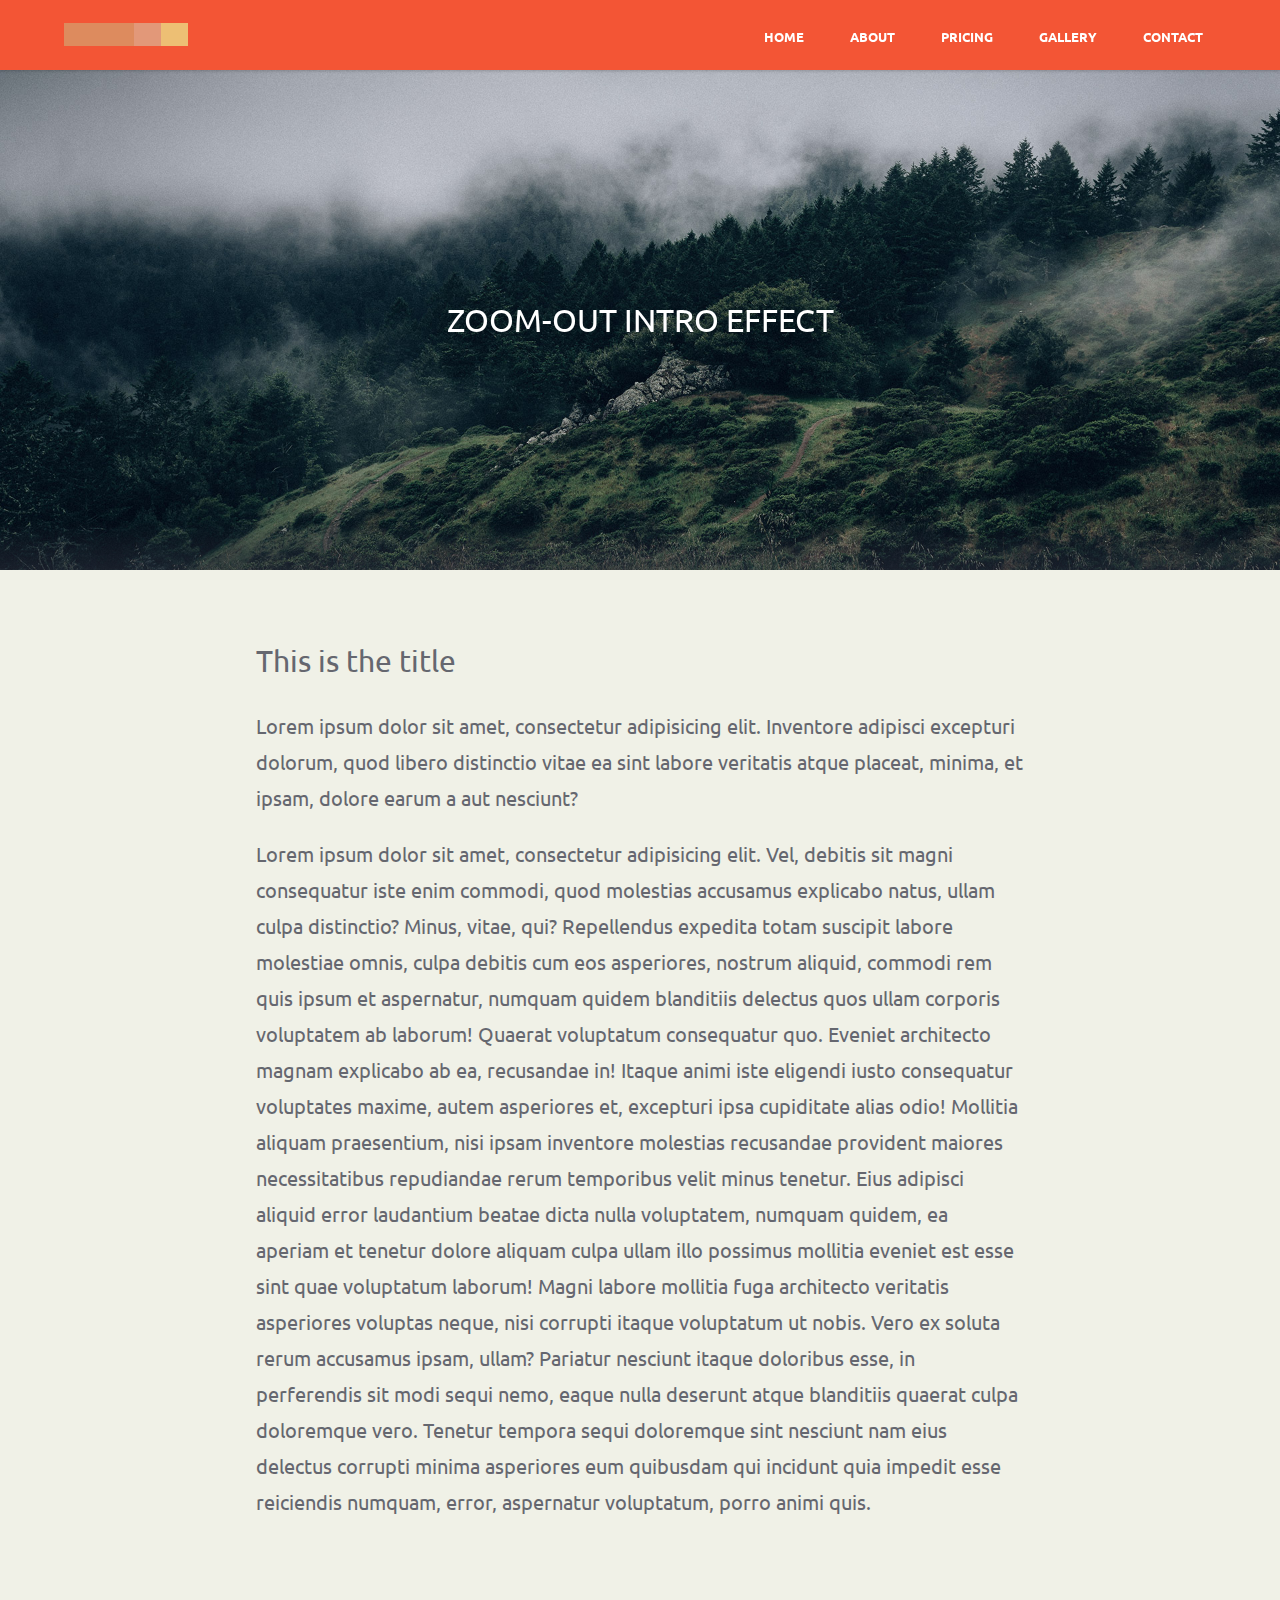
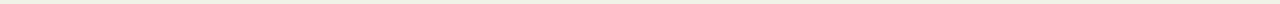
==== index.html @ 368aae2c "initial commit" ====
<!doctype html>
<html lang="en" class="no-js">
<head>
	<meta charset="UTF-8">
	<meta name="viewport" content="width=device-width, initial-scale=1">

	<link href='http://fonts.googleapis.com/css?family=Ubuntu:300,400,700' rel='stylesheet' type='text/css'>

	<link rel="stylesheet" href="css/reset.css"> <!-- CSS reset -->
	<link rel="stylesheet" href="css/style.css"> <!-- Resource style -->
	<script src="js/modernizr.js"></script> <!-- Modernizr -->
  	
	<title>Zoom-out Intro Effect</title>
</head>
<body>
	<header class="cd-header">
		<div id="cd-logo"><a href="#0"><img src="img/cd-logo.svg" alt="Logo"></a></div>

		<nav class="cd-main-nav">
			<ul>
				<!-- inser more links here -->
				<li><a href="#0">Home</a></li>
				<li><a href="#0">About</a></li>
				<li><a href="#0">Pricing</a></li>
				<li><a href="#0">Gallery</a></li>
				<li><a href="#0">Contact</a></li>
			</ul>
		</nav> <!-- cd-main-nav -->
	</header>

	<section id="cd-intro">
		<div id="cd-intro-background"></div>
		<div id="cd-intro-tagline">
			<h1>Zoom-out Intro Effect</h1>
		</div> <!-- cd-intro-tagline -->
	</section> <!-- #cd-intro -->

	<main class="cd-content">
		<div class="cd-container">
			<h2>This is the title</h2>
			<p>Lorem ipsum dolor sit amet, consectetur adipisicing elit. Inventore adipisci excepturi dolorum, quod libero distinctio vitae ea sint labore veritatis atque placeat, minima, et ipsam, dolore earum a aut nesciunt?</p>
			<p>Lorem ipsum dolor sit amet, consectetur adipisicing elit. Vel, debitis sit magni consequatur iste enim commodi, quod molestias accusamus explicabo natus, ullam culpa distinctio? Minus, vitae, qui? Repellendus expedita totam suscipit labore molestiae omnis, culpa debitis cum eos asperiores, nostrum aliquid, commodi rem quis ipsum et aspernatur, numquam quidem blanditiis delectus quos ullam corporis voluptatem ab laborum! Quaerat voluptatum consequatur quo. Eveniet architecto magnam explicabo ab ea, recusandae in! Itaque animi iste eligendi iusto consequatur voluptates maxime, autem asperiores et, excepturi ipsa cupiditate alias odio! Mollitia aliquam praesentium, nisi ipsam inventore molestias recusandae provident maiores necessitatibus repudiandae rerum temporibus velit minus tenetur. Eius adipisci aliquid error laudantium beatae dicta nulla voluptatem, numquam quidem, ea aperiam et tenetur dolore aliquam culpa ullam illo possimus mollitia eveniet est esse sint quae voluptatum laborum! Magni labore mollitia fuga architecto veritatis asperiores voluptas neque, nisi corrupti itaque voluptatum ut nobis. Vero ex soluta rerum accusamus ipsam, ullam? Pariatur nesciunt itaque doloribus esse, in perferendis sit modi sequi nemo, eaque nulla deserunt atque blanditiis quaerat culpa doloremque vero. Tenetur tempora sequi doloremque sint nesciunt nam eius delectus corrupti minima asperiores eum quibusdam qui incidunt quia impedit esse reiciendis numquam, error, aspernatur voluptatum, porro animi quis.</p>
		</div>
	</main> <!-- cd-content -->
	<script src="http://ajax.googleapis.com/ajax/libs/jquery/1.11.0/jquery.min.js"></script>
	<script src="js/main.js"></script> <!-- Resource jQuery -->
</body>
</html>
---- css/style.css ----
/* -------------------------------- 

Primary style

-------------------------------- */
html * {
  -webkit-font-smoothing: antialiased;
  -moz-osx-font-smoothing: grayscale;
}

*, *:after, *:before {
  -webkit-box-sizing: border-box;
  -moz-box-sizing: border-box;
  box-sizing: border-box;
}

body {
  font-size: 100%;
  font-family: "Ubuntu", sans-serif;
  color: #f35535;
  background-color: #2e313d;
}

a {
  text-decoration: none;
}

/* -------------------------------- 

Modules - reusable parts of our design

-------------------------------- */
.cd-container {
  /* this class is used to give a max-width to the element it is applied to, and center it horizontally when it reaches that max-width */
  width: 90%;
  max-width: 768px;
  margin: 0 auto;
}
.cd-container::after {
  /* clearfix */
  content: '';
  display: table;
  clear: both;
}

/* -------------------------------- 

Main components 

-------------------------------- */
.cd-header {
  position: fixed;
  top: 0;
  left: 0;
  width: 100%;
  height: 50px;
  background: #f35535;
  box-shadow: 0 1px 3px rgba(0, 0, 0, 0.2);
  z-index: 3;
}
.cd-header:after {
  content: "";
  display: table;
  clear: both;
}
.cd-header #cd-logo {
  float: left;
  margin: 13px 0 0 5%;
}
.cd-header #cd-logo img {
  display: block;
}
@media only screen and (min-width: 768px) {
  .cd-header {
    height: 70px;
  }
  .cd-header #cd-logo {
    margin: 23px 0 0 5%;
  }
}

.cd-main-nav {
  float: right;
  margin-right: 5%;
  width: 44px;
  height: 100%;
  background: url("../img/cd-icon-menu.svg") no-repeat center center;
  background-size: 44px 44px;
  cursor: pointer;
}
.cd-main-nav ul {
  position: absolute;
  top: 0;
  left: 0;
  width: 100%;
  -webkit-transform: translateY(-100%);
  -moz-transform: translateY(-100%);
  -ms-transform: translateY(-100%);
  -o-transform: translateY(-100%);
  transform: translateY(-100%);
}
.cd-main-nav ul.is-visible {
  -webkit-transform: translateY(50px);
  -moz-transform: translateY(50px);
  -ms-transform: translateY(50px);
  -o-transform: translateY(50px);
  transform: translateY(50px);
}
.cd-main-nav a {
  display: block;
  height: 50px;
  line-height: 50px;
  padding-left: 5%;
  background: #2e313d;
  border-top: 1px solid #353846;
  color: #FFF;
}
@media only screen and (min-width: 768px) {
  .cd-main-nav {
    width: auto;
    height: auto;
    background: none;
    cursor: auto;
  }
  .cd-main-nav ul {
    position: static;
    width: auto;
    -webkit-transform: translateY(0);
    -moz-transform: translateY(0);
    -ms-transform: translateY(0);
    -o-transform: translateY(0);
    transform: translateY(0);
    line-height: 70px;
  }
  .cd-main-nav ul.is-visible {
    -webkit-transform: translateY(0);
    -moz-transform: translateY(0);
    -ms-transform: translateY(0);
    -o-transform: translateY(0);
    transform: translateY(0);
  }
  .cd-main-nav li {
    display: inline-block;
    margin-left: 1em;
  }
  .cd-main-nav a {
    display: inline-block;
    height: auto;
    line-height: normal;
    background: transparent;
    padding: .6em 1em;
    border-top: none;
    font-size: 13px;
    font-size: 0.8125rem;
    font-weight: bold;
    text-transform: uppercase;
  }
}

#cd-intro {
  position: relative;
  height: 300px;
  margin-top: 50px;
  z-index: 1;
}
#cd-intro #cd-intro-background {
  height: 100%;
  width: 100%;
  background: url("../img/cd-intro-background.jpg") no-repeat center center;
  background-size: cover;
  box-shadow: 0 0 30px rgba(0, 0, 0, 0.5);
}
#cd-intro #cd-intro-tagline {
  position: absolute;
  width: 90%;
  max-width: 1170px;
  left: 50%;
  top: 50%;
  bottom: auto;
  right: auto;
  -webkit-transform: translateX(-50%) translateY(-50%);
  -moz-transform: translateX(-50%) translateY(-50%);
  -ms-transform: translateX(-50%) translateY(-50%);
  -o-transform: translateX(-50%) translateY(-50%);
  transform: translateX(-50%) translateY(-50%);
}
#cd-intro h1 {
  text-transform: uppercase;
  font-size: 24px;
  font-size: 1.5rem;
  text-align: center;
  color: #FFF;
  text-shadow: 0 2px 6px rgba(0, 0, 0, 0.2);
}
@media only screen and (min-width: 768px) {
  #cd-intro {
    height: 400px;
    margin-top: 70px;
  }
  #cd-intro h1 {
    font-size: 30px;
    font-size: 1.875rem;
  }
}
@media only screen and (min-width: 1170px) {
  #cd-intro {
    position: fixed;
    /* do not overlap the header */
    top: 70px;
    left: 0;
    width: 100%;
    height: 500px;
    margin-top: 0;
  }
  #cd-intro h1 {
    font-size: 32px;
    font-size: 2rem;
  }
}

.cd-content {
  position: relative;
  padding: 2em 0;
  line-height: 1.6;
  color: #65676f;
  background-color: #f0f1e7;
  z-index: 2;
}
.cd-content::before {
  /* subtle gradient right above the main content */
  content: '';
  position: absolute;
  bottom: 100%;
  left: 0;
  width: 100%;
  height: 50px;
  background: -webkit-linear-gradient( bottom , rgba(46, 49, 61, 0.5), rgba(46, 49, 61, 0));
  background: linear-gradient(to top, rgba(46, 49, 61, 0.5), rgba(46, 49, 61, 0));
}
.no-cssgradients .cd-content::before {
  /* use Modernizr to detect whether the browser supports or not css gradients */
  display: none;
}
.cd-content h2 {
  font-size: 20px;
  font-size: 1.25rem;
}
.cd-content p {
  margin: 1em 0;
}
@media only screen and (min-width: 768px) {
  .cd-content {
    line-height: 1.8;
  }
  .cd-content h2 {
    font-size: 30px;
    font-size: 1.875rem;
  }
}
@media only screen and (min-width: 1170px) {
  .cd-content {
    padding: 4em 0;
    margin-top: 570px;
  }
  .cd-content p {
    font-size: 20px;
    font-size: 1.25rem;
  }
}
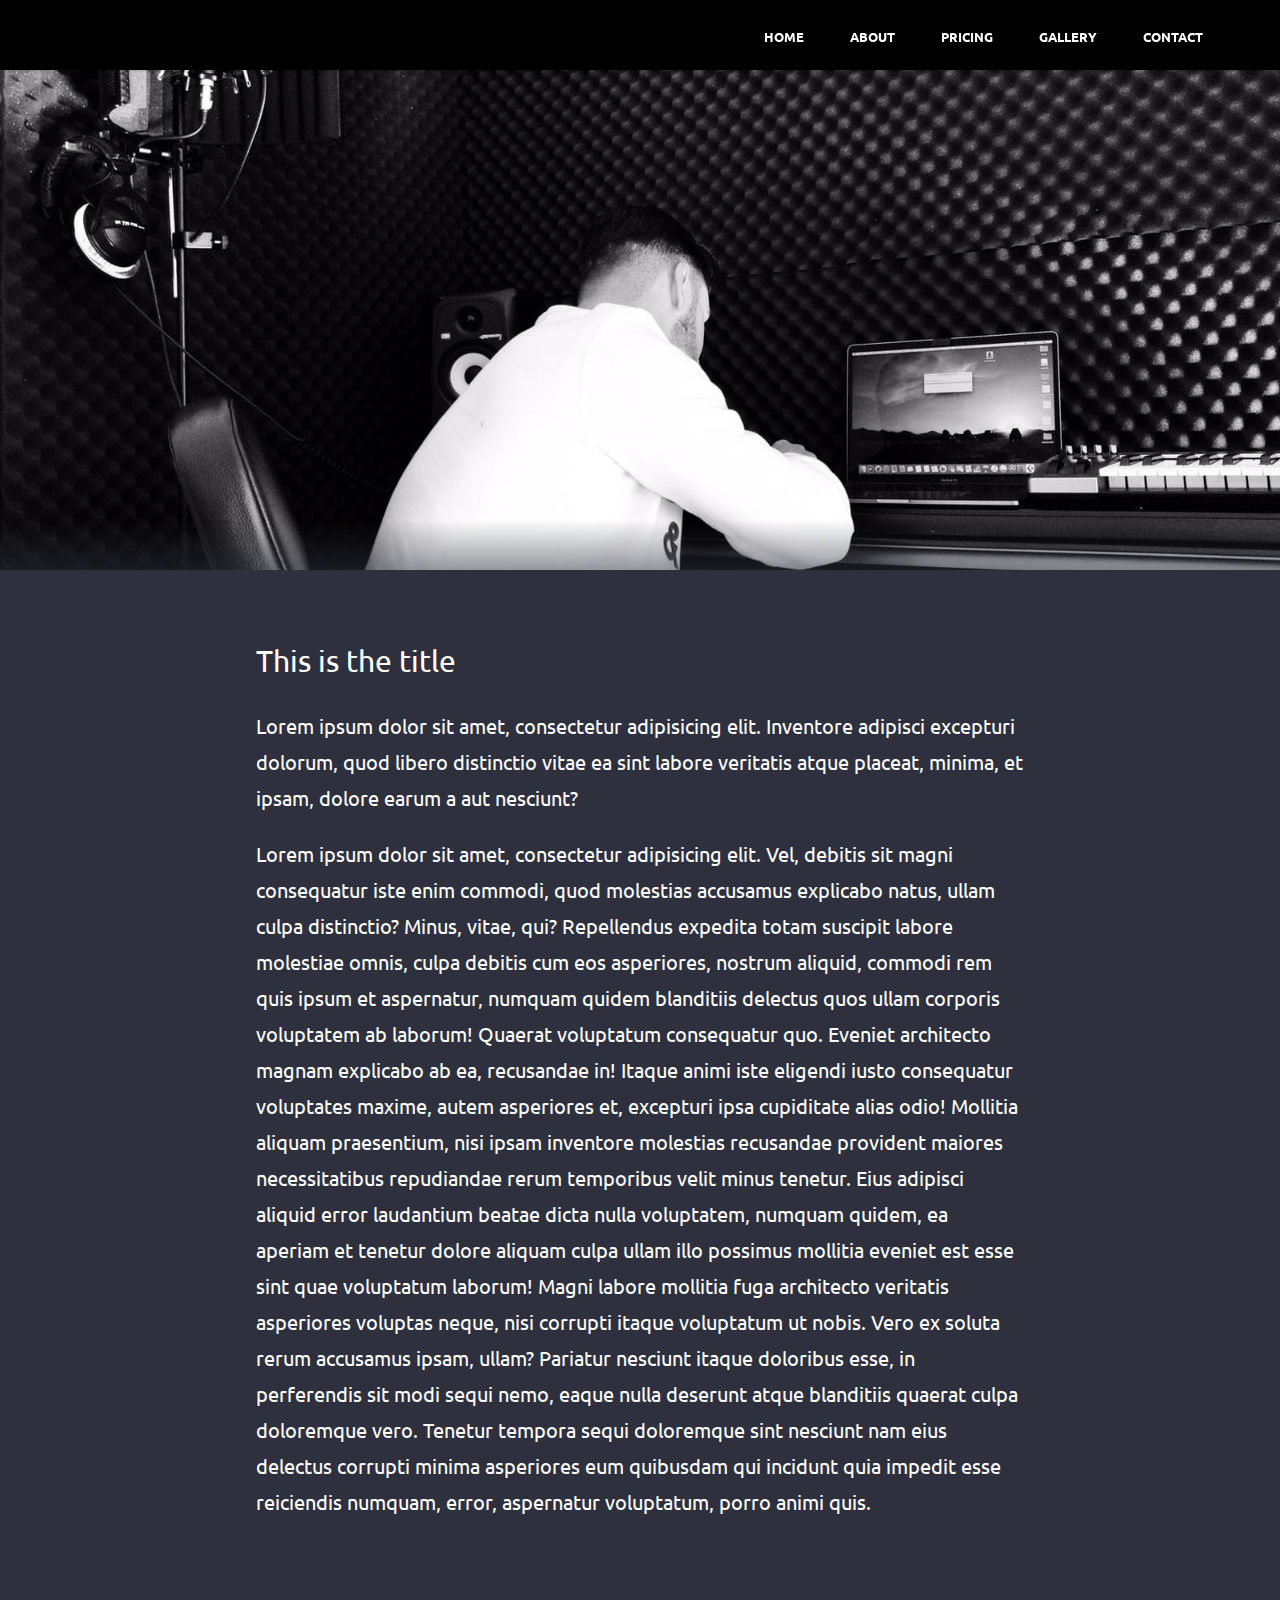
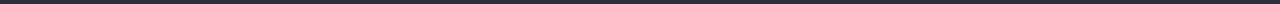
==== commit 3fd92b4c: "Zoom + Parallax. First design adjustments" ====
--- a/index.html
+++ b/index.html
@@ -7,14 +7,14 @@
 	<link href='http://fonts.googleapis.com/css?family=Ubuntu:300,400,700' rel='stylesheet' type='text/css'>
 
 	<link rel="stylesheet" href="css/reset.css"> <!-- CSS reset -->
-	<link rel="stylesheet" href="css/style.css"> <!-- Resource style -->
+	<link rel="stylesheet" href="css/styleZoom.css"> <!-- Resource style -->
 	<script src="js/modernizr.js"></script> <!-- Modernizr -->
   	
 	<title>Zoom-out Intro Effect</title>
 </head>
 <body>
 	<header class="cd-header">
-		<div id="cd-logo"><a href="#0"><img src="img/cd-logo.svg" alt="Logo"></a></div>
+		<!--<div id="cd-logo"><a href="#0"><img src="img/cd-logo.svg" alt="Logo"></a></div>-->
 
 		<nav class="cd-main-nav">
 			<ul>
@@ -31,7 +31,7 @@
 	<section id="cd-intro">
 		<div id="cd-intro-background"></div>
 		<div id="cd-intro-tagline">
-			<h1>Zoom-out Intro Effect</h1>
+			<!--<h1>Zoom-out Intro Effect</h1>-->
 		</div> <!-- cd-intro-tagline -->
 	</section> <!-- #cd-intro -->
 
--- a/css/styleZoom.css
+++ b/css/styleZoom.css
@@ -0,0 +1,271 @@
+/* --------------------------------
+
+Primary style
+
+-------------------------------- */
+html * {
+  -webkit-font-smoothing: antialiased;
+  -moz-osx-font-smoothing: grayscale;
+}
+
+*, *:after, *:before {
+  -webkit-box-sizing: border-box;
+  -moz-box-sizing: border-box;
+  box-sizing: border-box;
+}
+
+body {
+  font-size: 100%;
+  font-family: "Ubuntu", sans-serif;
+  color: #ffffff;
+  background-color: #2e313d;
+}
+
+a {
+  text-decoration: none;
+}
+
+/* --------------------------------
+
+Modules - reusable parts of our design
+
+-------------------------------- */
+.cd-container {
+  /* this class is used to give a max-width to the element it is applied to, and center it horizontally when it reaches that max-width */
+  width: 90%;
+  max-width: 768px;
+  margin: 0 auto;
+  color: #FFFFFF;
+}
+.cd-container::after {
+  /* clearfix */
+  content: '';
+  display: table;
+  clear: both;
+}
+
+/* --------------------------------
+
+Main components
+
+-------------------------------- */
+.cd-header {
+  position: fixed;
+  top: 0;
+  left: 0;
+  width: 100%;
+  height: 50px;
+  background: #000000;
+  box-shadow: 0 1px 3px rgba(0, 0, 0, 0.2);
+  z-index: 3;
+}
+.cd-header:after {
+  content: "";
+  display: table;
+  clear: both;
+}
+.cd-header #cd-logo {
+  float: left;
+  margin: 13px 0 0 5%;
+}
+.cd-header #cd-logo img {
+  display: block;
+}
+@media only screen and (min-width: 768px) {
+  .cd-header {
+    height: 70px;
+  }
+  .cd-header #cd-logo {
+    margin: 23px 0 0 5%;
+  }
+}
+
+.cd-main-nav {
+  float: right;
+  margin-right: 5%;
+  width: 44px;
+  height: 100%;
+  background: url("../img/cd-icon-menu.svg") no-repeat center center;
+  background-size: 44px 44px;
+  cursor: pointer;
+}
+.cd-main-nav ul {
+  position: absolute;
+  top: 0;
+  left: 0;
+  width: 100%;
+  -webkit-transform: translateY(-100%);
+  -moz-transform: translateY(-100%);
+  -ms-transform: translateY(-100%);
+  -o-transform: translateY(-100%);
+  transform: translateY(-100%);
+}
+.cd-main-nav ul.is-visible {
+  -webkit-transform: translateY(50px);
+  -moz-transform: translateY(50px);
+  -ms-transform: translateY(50px);
+  -o-transform: translateY(50px);
+  transform: translateY(50px);
+}
+.cd-main-nav a {
+  display: block;
+  height: 50px;
+  line-height: 50px;
+  padding-left: 5%;
+  background: #2e313d;
+  border-top: 1px solid #353846;
+  color: #FFF;
+}
+@media only screen and (min-width: 768px) {
+  .cd-main-nav {
+    width: auto;
+    height: auto;
+    background: none;
+    cursor: auto;
+  }
+  .cd-main-nav ul {
+    position: static;
+    width: auto;
+    -webkit-transform: translateY(0);
+    -moz-transform: translateY(0);
+    -ms-transform: translateY(0);
+    -o-transform: translateY(0);
+    transform: translateY(0);
+    line-height: 70px;
+  }
+  .cd-main-nav ul.is-visible {
+    -webkit-transform: translateY(0);
+    -moz-transform: translateY(0);
+    -ms-transform: translateY(0);
+    -o-transform: translateY(0);
+    transform: translateY(0);
+  }
+  .cd-main-nav li {
+    display: inline-block;
+    margin-left: 1em;
+  }
+  .cd-main-nav a {
+    display: inline-block;
+    height: auto;
+    line-height: normal;
+    background: transparent;
+    padding: .6em 1em;
+    border-top: none;
+    font-size: 13px;
+    font-size: 0.8125rem;
+    font-weight: bold;
+    text-transform: uppercase;
+  }
+}
+
+#cd-intro {
+  position: relative;
+  height: 300px;
+  margin-top: 50px;
+  z-index: 1;
+}
+#cd-intro #cd-intro-background {
+  margin-top: -4%;
+  height: 120%;
+  width: 100%;
+  background: url("../img/cd-intro-background.jpeg") no-repeat center center;
+  background-size: cover;
+  box-shadow: 0 0 30px rgba(0, 0, 0, 0.5);
+}
+#cd-intro #cd-intro-tagline {
+  position: absolute;
+  width: 90%;
+  max-width: 1170px;
+  left: 50%;
+  top: 50%;
+  bottom: auto;
+  right: auto;
+  -webkit-transform: translateX(-50%) translateY(-50%);
+  -moz-transform: translateX(-50%) translateY(-50%);
+  -ms-transform: translateX(-50%) translateY(-50%);
+  -o-transform: translateX(-50%) translateY(-50%);
+  transform: translateX(-50%) translateY(-50%);
+}
+#cd-intro h1 {
+  text-transform: uppercase;
+  font-size: 24px;
+  font-size: 1.5rem;
+  text-align: center;
+  color: #FFF;
+  text-shadow: 0 2px 6px rgba(0, 0, 0, 0.2);
+}
+@media only screen and (min-width: 768px) {
+  #cd-intro {
+    height: 400px;
+    margin-top: 70px;
+  }
+  #cd-intro h1 {
+    font-size: 30px;
+    font-size: 1.875rem;
+  }
+}
+@media only screen and (min-width: 1170px) {
+  #cd-intro {
+    position: fixed;
+    /* do not overlap the header */
+    top: 70px;
+    left: 0;
+    width: 100%;
+    height: 500px;
+    margin-top: 0;
+  }
+  #cd-intro h1 {
+    font-size: 32px;
+    font-size: 2rem;
+  }
+}
+
+.cd-content {
+  position: relative;
+  padding: 2em 0;
+  line-height: 1.6;
+  color: #65676f;
+  background-color: #2e313d;
+  z-index: 2;
+}
+.cd-content::before {
+  /* subtle gradient right above the main content */
+  content: '';
+  position: absolute;
+  bottom: 100%;
+  left: 0;
+  width: 100%;
+  height: 50px;
+  background: -webkit-linear-gradient( bottom , rgba(46, 49, 61, 0.5), rgba(46, 49, 61, 0));
+  background: linear-gradient(to top, rgba(46, 49, 61, 0.5), rgba(46, 49, 61, 0));
+}
+.no-cssgradients .cd-content::before {
+  /* use Modernizr to detect whether the browser supports or not css gradients */
+  display: none;
+}
+.cd-content h2 {
+  font-size: 20px;
+  font-size: 1.25rem;
+}
+.cd-content p {
+  margin: 1em 0;
+}
+@media only screen and (min-width: 768px) {
+  .cd-content {
+    line-height: 1.8;
+  }
+  .cd-content h2 {
+    font-size: 30px;
+    font-size: 1.875rem;
+  }
+}
+@media only screen and (min-width: 1170px) {
+  .cd-content {
+    padding: 4em 0;
+    margin-top: 570px;
+  }
+  .cd-content p {
+    font-size: 20px;
+    font-size: 1.25rem;
+  }
+}
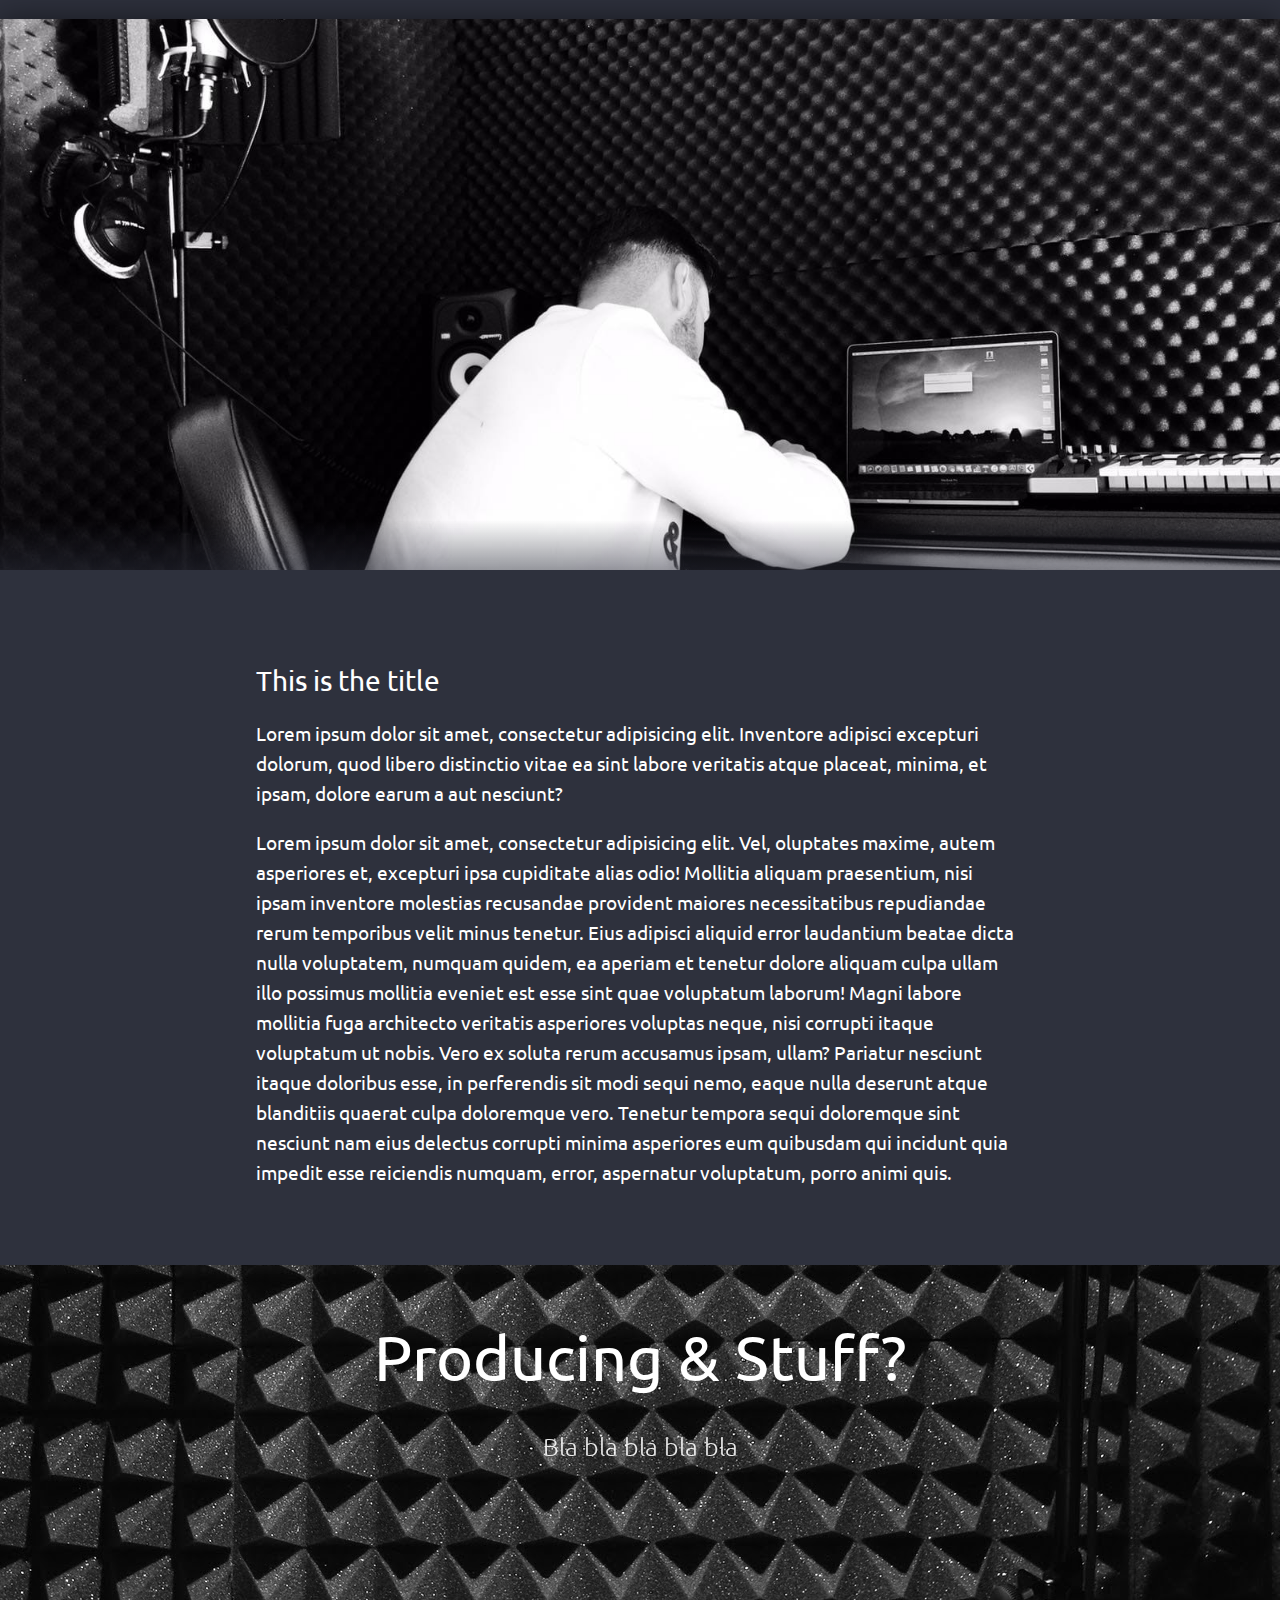
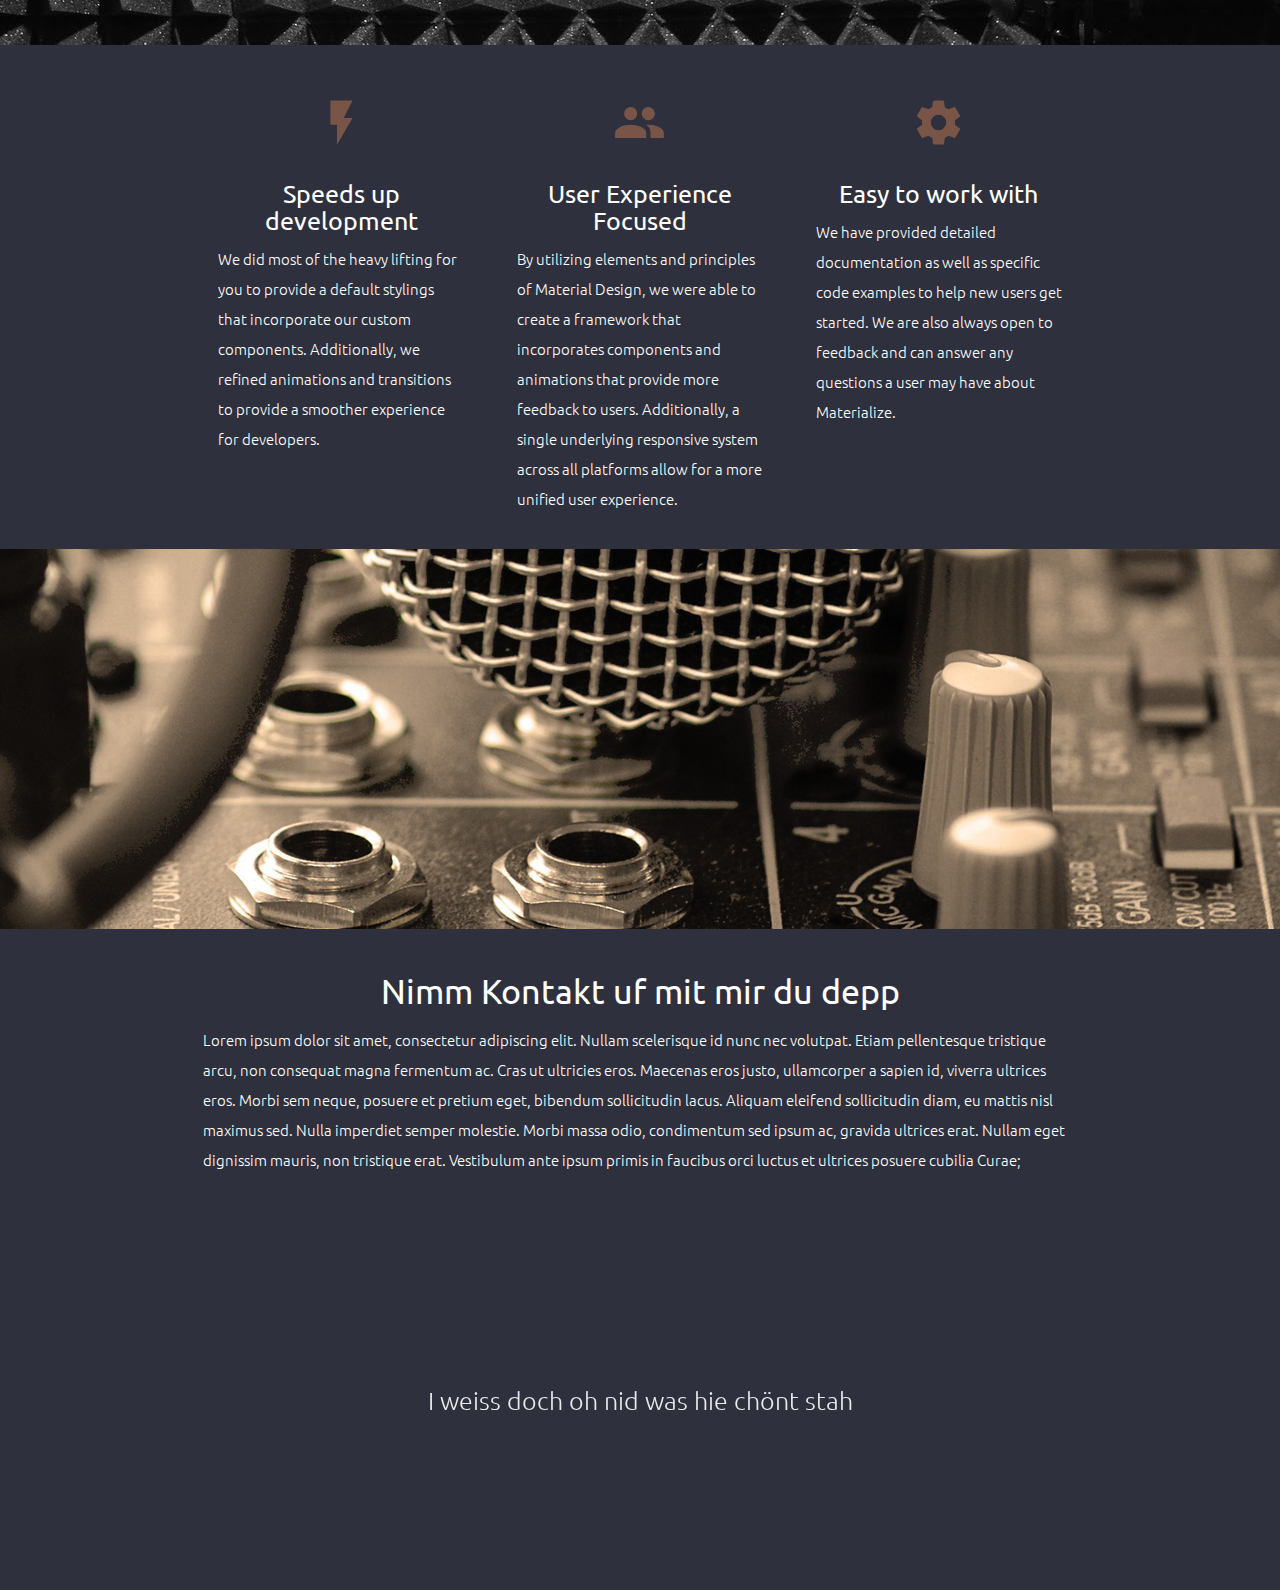
==== commit c8efe61e: "Zoom + Parallax. Change Index.html" ====
--- a/index.html
+++ b/index.html
@@ -1,48 +1,194 @@
-<!doctype html>
-<html lang="en" class="no-js">
+<!DOCTYPE html>
+<html lang="en">
 <head>
-	<meta charset="UTF-8">
-	<meta name="viewport" content="width=device-width, initial-scale=1">
+  <meta http-equiv="Content-Type" content="text/html; charset=UTF-8"/>
+  <meta name="viewport" content="width=device-width, initial-scale=1"/>
+  <title>Parallax Template - Materialize</title>
 
-	<link href='http://fonts.googleapis.com/css?family=Ubuntu:300,400,700' rel='stylesheet' type='text/css'>
+  <!-- CSS  -->
+  <link rel="stylesheet" href="css/reset.css"> <!-- CSS reset -->
+  <link rel="stylesheet" href="css/styleZoom.css"> <!-- Resource style -->
+  <script src="js/modernizr.js"></script> <!-- Modernizr -->
+  <link href="https://fonts.googleapis.com/icon?family=Material+Icons" rel="stylesheet">
+  <link href="parallax-template/css/materialize.css" type="text/css" rel="stylesheet" media="screen,projection"/>
+  <link href="parallax-template/css/styleParallax.css" type="text/css" rel="stylesheet" media="screen,projection"/>
 
-	<link rel="stylesheet" href="css/reset.css"> <!-- CSS reset -->
-	<link rel="stylesheet" href="css/styleZoom.css"> <!-- Resource style -->
-	<script src="js/modernizr.js"></script> <!-- Modernizr -->
-  	
-	<title>Zoom-out Intro Effect</title>
+  <link href='http://fonts.googleapis.com/css?family=Ubuntu:300,400,700' rel='stylesheet' type='text/css'>
+
+
+
+
+
 </head>
 <body>
-	<header class="cd-header">
-		<!--<div id="cd-logo"><a href="#0"><img src="img/cd-logo.svg" alt="Logo"></a></div>-->
+  <!--<nav class="black" role="navigation">-->
+    <!--<div class="nav-wrapper container">-->
+      <!--<a id="logo-container" href="#" class="brand-logo">Logo</a>-->
+      <!--<ul class="right hide-on-med-and-down">-->
+        <!--<li><a href="#">Navbar Link</a></li>-->
+      <!--</ul>-->
 
-		<nav class="cd-main-nav">
-			<ul>
-				<!-- inser more links here -->
-				<li><a href="#0">Home</a></li>
-				<li><a href="#0">About</a></li>
-				<li><a href="#0">Pricing</a></li>
-				<li><a href="#0">Gallery</a></li>
-				<li><a href="#0">Contact</a></li>
-			</ul>
-		</nav> <!-- cd-main-nav -->
-	</header>
+      <!--<ul id="nav-mobile" class="sidenav">-->
+        <!--<li><a href="#">Navbar Link</a></li>-->
+      <!--</ul>-->
+      <!--<a href="#" data-target="nav-mobile" class="sidenav-trigger"><i class="material-icons">menu</i></a>-->
+    <!--</div>-->
+  <!--</nav>-->
 
-	<section id="cd-intro">
-		<div id="cd-intro-background"></div>
-		<div id="cd-intro-tagline">
-			<!--<h1>Zoom-out Intro Effect</h1>-->
-		</div> <!-- cd-intro-tagline -->
-	</section> <!-- #cd-intro -->
 
-	<main class="cd-content">
-		<div class="cd-container">
-			<h2>This is the title</h2>
-			<p>Lorem ipsum dolor sit amet, consectetur adipisicing elit. Inventore adipisci excepturi dolorum, quod libero distinctio vitae ea sint labore veritatis atque placeat, minima, et ipsam, dolore earum a aut nesciunt?</p>
-			<p>Lorem ipsum dolor sit amet, consectetur adipisicing elit. Vel, debitis sit magni consequatur iste enim commodi, quod molestias accusamus explicabo natus, ullam culpa distinctio? Minus, vitae, qui? Repellendus expedita totam suscipit labore molestiae omnis, culpa debitis cum eos asperiores, nostrum aliquid, commodi rem quis ipsum et aspernatur, numquam quidem blanditiis delectus quos ullam corporis voluptatem ab laborum! Quaerat voluptatum consequatur quo. Eveniet architecto magnam explicabo ab ea, recusandae in! Itaque animi iste eligendi iusto consequatur voluptates maxime, autem asperiores et, excepturi ipsa cupiditate alias odio! Mollitia aliquam praesentium, nisi ipsam inventore molestias recusandae provident maiores necessitatibus repudiandae rerum temporibus velit minus tenetur. Eius adipisci aliquid error laudantium beatae dicta nulla voluptatem, numquam quidem, ea aperiam et tenetur dolore aliquam culpa ullam illo possimus mollitia eveniet est esse sint quae voluptatum laborum! Magni labore mollitia fuga architecto veritatis asperiores voluptas neque, nisi corrupti itaque voluptatum ut nobis. Vero ex soluta rerum accusamus ipsam, ullam? Pariatur nesciunt itaque doloribus esse, in perferendis sit modi sequi nemo, eaque nulla deserunt atque blanditiis quaerat culpa doloremque vero. Tenetur tempora sequi doloremque sint nesciunt nam eius delectus corrupti minima asperiores eum quibusdam qui incidunt quia impedit esse reiciendis numquam, error, aspernatur voluptatum, porro animi quis.</p>
-		</div>
-	</main> <!-- cd-content -->
-	<script src="http://ajax.googleapis.com/ajax/libs/jquery/1.11.0/jquery.min.js"></script>
-	<script src="js/main.js"></script> <!-- Resource jQuery -->
-</body>
-</html>+  <section id="cd-intro">
+    <div id="cd-intro-background"></div>
+    <div id="cd-intro-tagline">
+      <!--<h1>Zoom-out Intro Effect</h1>-->
+    </div> <!-- cd-intro-tagline -->
+  </section> <!-- #cd-intro -->
+
+  <main class="cd-content">
+    <div class="cd-container">
+      <h2>This is the title</h2>
+      <p>Lorem ipsum dolor sit amet, consectetur adipisicing elit. Inventore adipisci excepturi dolorum, quod libero distinctio vitae ea sint labore veritatis atque placeat, minima, et ipsam, dolore earum a aut nesciunt?</p>
+      <p>Lorem ipsum dolor sit amet, consectetur adipisicing elit. Vel, oluptates maxime, autem asperiores et, excepturi ipsa cupiditate alias odio! Mollitia aliquam praesentium, nisi ipsam inventore molestias recusandae provident maiores necessitatibus repudiandae rerum temporibus velit minus tenetur. Eius adipisci aliquid error laudantium beatae dicta nulla voluptatem, numquam quidem, ea aperiam et tenetur dolore aliquam culpa ullam illo possimus mollitia eveniet est esse sint quae voluptatum laborum! Magni labore mollitia fuga architecto veritatis asperiores voluptas neque, nisi corrupti itaque voluptatum ut nobis. Vero ex soluta rerum accusamus ipsam, ullam? Pariatur nesciunt itaque doloribus esse, in perferendis sit modi sequi nemo, eaque nulla deserunt atque blanditiis quaerat culpa doloremque vero. Tenetur tempora sequi doloremque sint nesciunt nam eius delectus corrupti minima asperiores eum quibusdam qui incidunt quia impedit esse reiciendis numquam, error, aspernatur voluptatum, porro animi quis.</p>
+    </div>
+  </main> <!-- cd-content -->
+
+
+  <div id="index-banner" class="parallax-container">
+    <div class="section no-pad-bot">
+      <div class="container">
+        <br><br>
+        <h1 class="header center teal-text text-lighten-2">Producing & Stuff?</h1>
+        <div class="row center">
+          <h5 class="header col s12 light">Bla bla bla bla bla</h5>
+        </div>
+        <div class="row center">
+          <!--<a href="http://materializecss.com/getting-started.html" id="download-button" class="btn-large waves-effect waves-light teal lighten-1">Get Started</a>-->
+        </div>
+        <br><br>
+
+      </div>
+    </div>
+    <div class="parallax"><img src="parallax-template/studio1.jpg" alt="Unsplashed studio img 1"></div>
+  </div>
+
+
+  <div class="container">
+    <div class="section">
+
+      <!--   Icon Section   -->
+      <div class="row">
+        <div class="col s12 m4">
+          <div class="icon-block">
+            <h2 class="center brown-text"><i class="material-icons">flash_on</i></h2>
+            <h5 class="center">Speeds up development</h5>
+
+            <p class="light">We did most of the heavy lifting for you to provide a default stylings that incorporate our custom components. Additionally, we refined animations and transitions to provide a smoother experience for developers.</p>
+          </div>
+        </div>
+
+        <div class="col s12 m4">
+          <div class="icon-block">
+            <h2 class="center brown-text"><i class="material-icons">group</i></h2>
+            <h5 class="center">User Experience Focused</h5>
+
+            <p class="light">By utilizing elements and principles of Material Design, we were able to create a framework that incorporates components and animations that provide more feedback to users. Additionally, a single underlying responsive system across all platforms allow for a more unified user experience.</p>
+          </div>
+        </div>
+
+        <div class="col s12 m4">
+          <div class="icon-block">
+            <h2 class="center brown-text"><i class="material-icons">settings</i></h2>
+            <h5 class="center">Easy to work with</h5>
+
+            <p class="light">We have provided detailed documentation as well as specific code examples to help new users get started. We are also always open to feedback and can answer any questions a user may have about Materialize.</p>
+          </div>
+        </div>
+      </div>
+
+    </div>
+  </div>
+
+
+  <div class="parallax-container valign-wrapper">
+    <div class="section no-pad-bot">
+      <div class="container">
+        <div class="row center">
+          <!--<h5 class="header col s12 light">A modern responsive front-end framework based on Material Design</h5>-->
+        </div>
+      </div>
+    </div>
+    <div class="parallax"><img src="parallax-template/studio2.jpg" alt="Unsplashed studio img 2"></div>
+  </div>
+
+  <div class="container">
+    <div class="section">
+
+      <div class="row">
+        <div class="col s12 center">
+          <h3><i class="mdi-content-send brown-text"></i></h3>
+          <h4>Nimm Kontakt uf mit mir du depp</h4>
+          <p class="left-align light">Lorem ipsum dolor sit amet, consectetur adipiscing elit. Nullam scelerisque id nunc nec volutpat. Etiam pellentesque tristique arcu, non consequat magna fermentum ac. Cras ut ultricies eros. Maecenas eros justo, ullamcorper a sapien id, viverra ultrices eros. Morbi sem neque, posuere et pretium eget, bibendum sollicitudin lacus. Aliquam eleifend sollicitudin diam, eu mattis nisl maximus sed. Nulla imperdiet semper molestie. Morbi massa odio, condimentum sed ipsum ac, gravida ultrices erat. Nullam eget dignissim mauris, non tristique erat. Vestibulum ante ipsum primis in faucibus orci luctus et ultrices posuere cubilia Curae;</p>
+        </div>
+      </div>
+
+    </div>
+  </div>
+
+
+  <div class="parallax-container valign-wrapper">
+    <div class="section no-pad-bot">
+      <div class="container">
+        <div class="row center">
+          <h5 class="header col s12 light">I weiss doch oh nid was hie chönt stah</h5>
+        </div>
+      </div>
+    </div>
+    <!--<div class="parallax"><img src="background3.jpg" alt="Unsplashed background img 3"></div>-->
+  </div>
+
+  <!--<footer class="page-footer teal">-->
+    <!--<div class="container">-->
+      <!--<div class="row">-->
+        <!--<div class="col l6 s12">-->
+          <!--<h5 class="white-text">Company Bio</h5>-->
+          <!--<p class="grey-text text-lighten-4">We are a team of college students working on this project like it's our full time job. Any amount would help support and continue development on this project and is greatly appreciated.</p>-->
+
+
+        <!--</div>-->
+        <!--<div class="col l3 s12">-->
+          <!--<h5 class="white-text">Settings</h5>-->
+          <!--<ul>-->
+            <!--<li><a class="white-text" href="#!">Link 1</a></li>-->
+            <!--<li><a class="white-text" href="#!">Link 2</a></li>-->
+            <!--<li><a class="white-text" href="#!">Link 3</a></li>-->
+            <!--<li><a class="white-text" href="#!">Link 4</a></li>-->
+          <!--</ul>-->
+        <!--</div>-->
+        <!--<div class="col l3 s12">-->
+          <!--<h5 class="white-text">Connect</h5>-->
+          <!--<ul>-->
+            <!--<li><a class="white-text" href="#!">Link 1</a></li>-->
+            <!--<li><a class="white-text" href="#!">Link 2</a></li>-->
+            <!--<li><a class="white-text" href="#!">Link 3</a></li>-->
+            <!--<li><a class="white-text" href="#!">Link 4</a></li>-->
+          <!--</ul>-->
+        <!--</div>-->
+      <!--</div>-->
+    <!--</div>-->
+    <!--<div class="footer-copyright">-->
+      <!--<div class="container">-->
+      <!--Made by <a class="brown-text text-lighten-3" href="http://materializecss.com">Materialize</a>-->
+      <!--</div>-->
+    <!--</div>-->
+  <!--</footer>-->
+
+
+  <!--  Scripts-->
+  <script src="https://code.jquery.com/jquery-2.1.1.min.js"></script>
+  <script src="parallax-template/js/materialize.js"></script>
+  <script src="parallax-template/js/init.js"></script>
+
+  <script src="http://ajax.googleapis.com/ajax/libs/jquery/1.11.0/jquery.min.js"></script>
+  <script src="js/main.js"></script> <!-- Resource jQuery -->
+
+  </body>
+</html>
--- a/parallax-template/css/styleParallax.css
+++ b/parallax-template/css/styleParallax.css
@@ -0,0 +1,60 @@
+/* Custom Stylesheet */
+/**
+ * Use this file to override Materialize files so you can update
+ * the core Materialize files in the future
+ *
+ * Made By MaterializeCSS.com
+ */
+
+nav ul a,
+nav .brand-logo {
+  color: #444;
+}
+
+p {
+  line-height: 2rem;
+}
+
+.sidenav-trigger {
+  color: #26a69a;
+}
+
+
+.parallax-container {
+  min-height: 380px;
+  line-height: 0;
+  height: auto;
+  color: rgba(255,255,255,.9);
+  z-index: 4;
+}
+  .parallax-container .section {
+    width: 100%;
+  }
+
+@media only screen and (max-width : 992px) {
+  .parallax-container .section {
+    position: absolute;
+    top: 40%;
+  }
+  #index-banner .section {
+    top: 10%;
+  }
+}
+
+@media only screen and (max-width : 600px) {
+  #index-banner .section {
+    top: 0;
+  }
+}
+
+.icon-block {
+  padding: 0 15px;
+}
+.icon-block .material-icons {
+  font-size: inherit;
+}
+
+footer.page-footer {
+  margin: 0;
+}
+
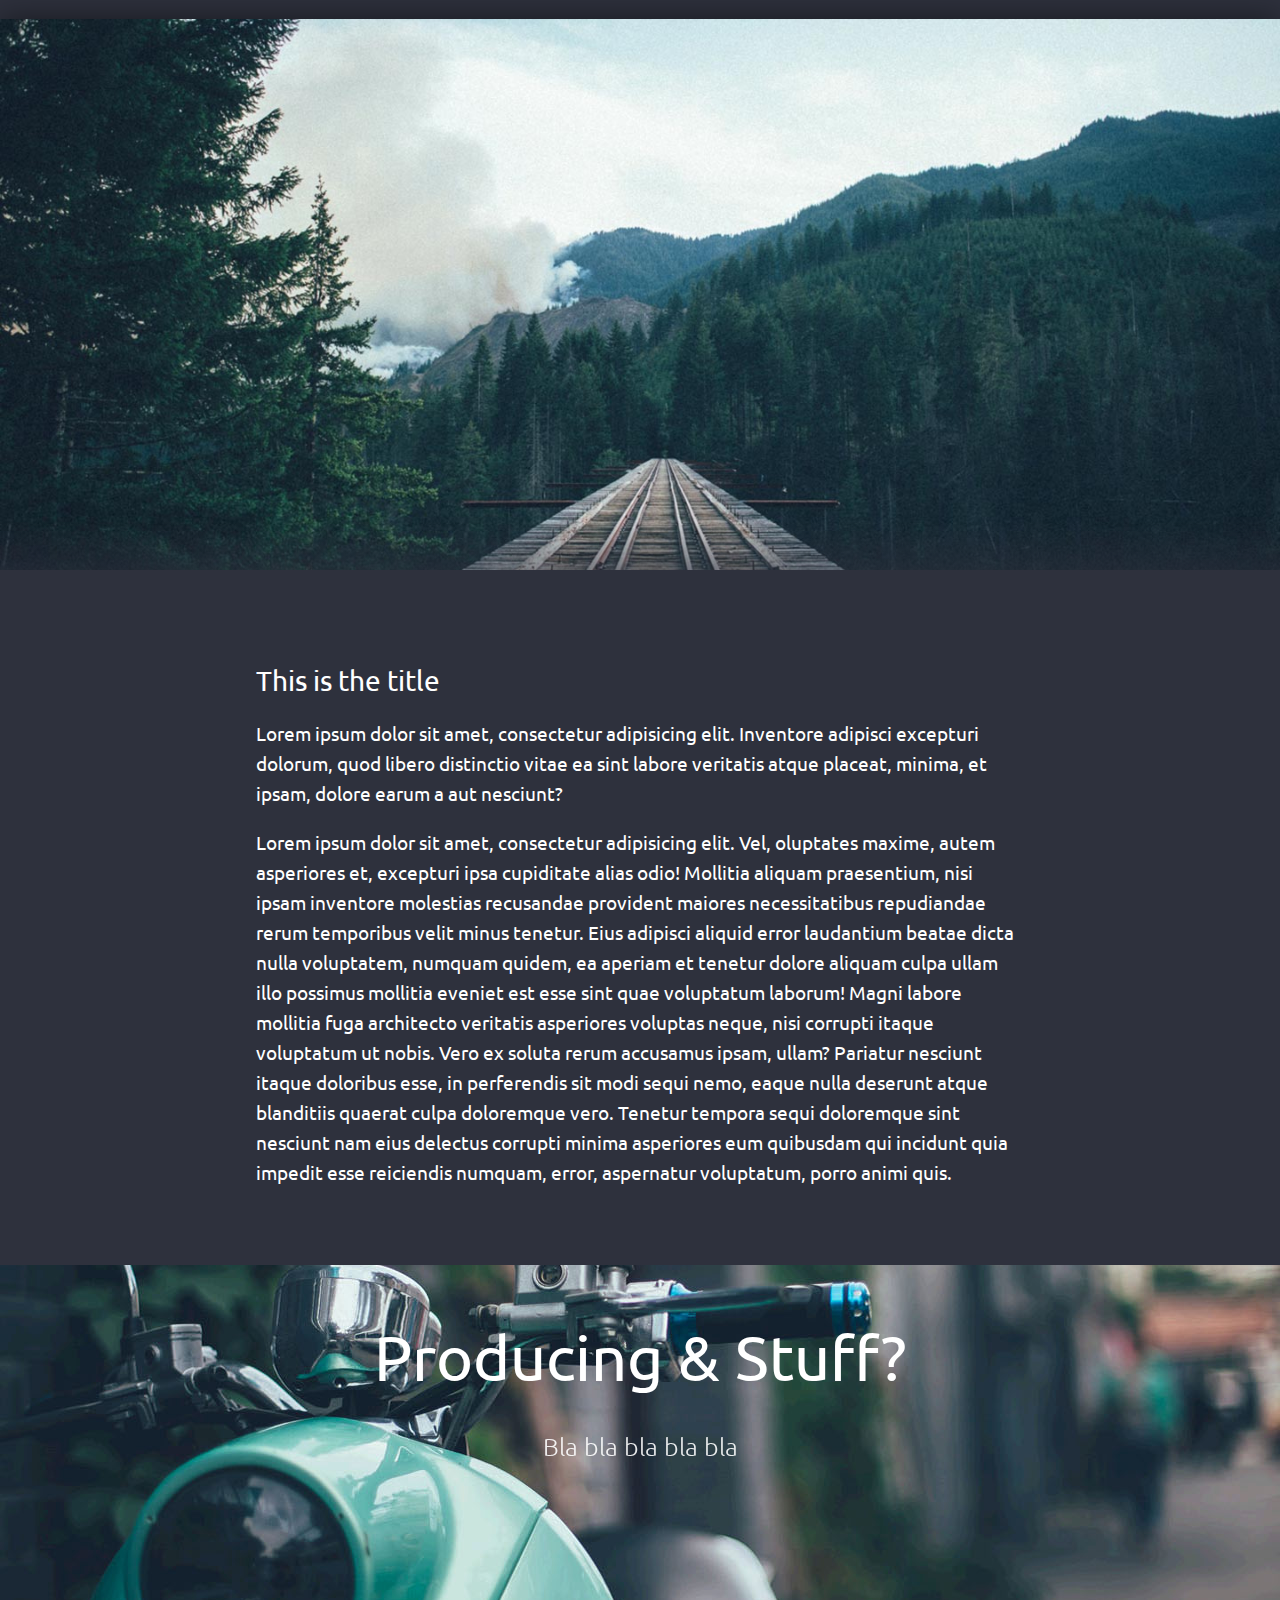
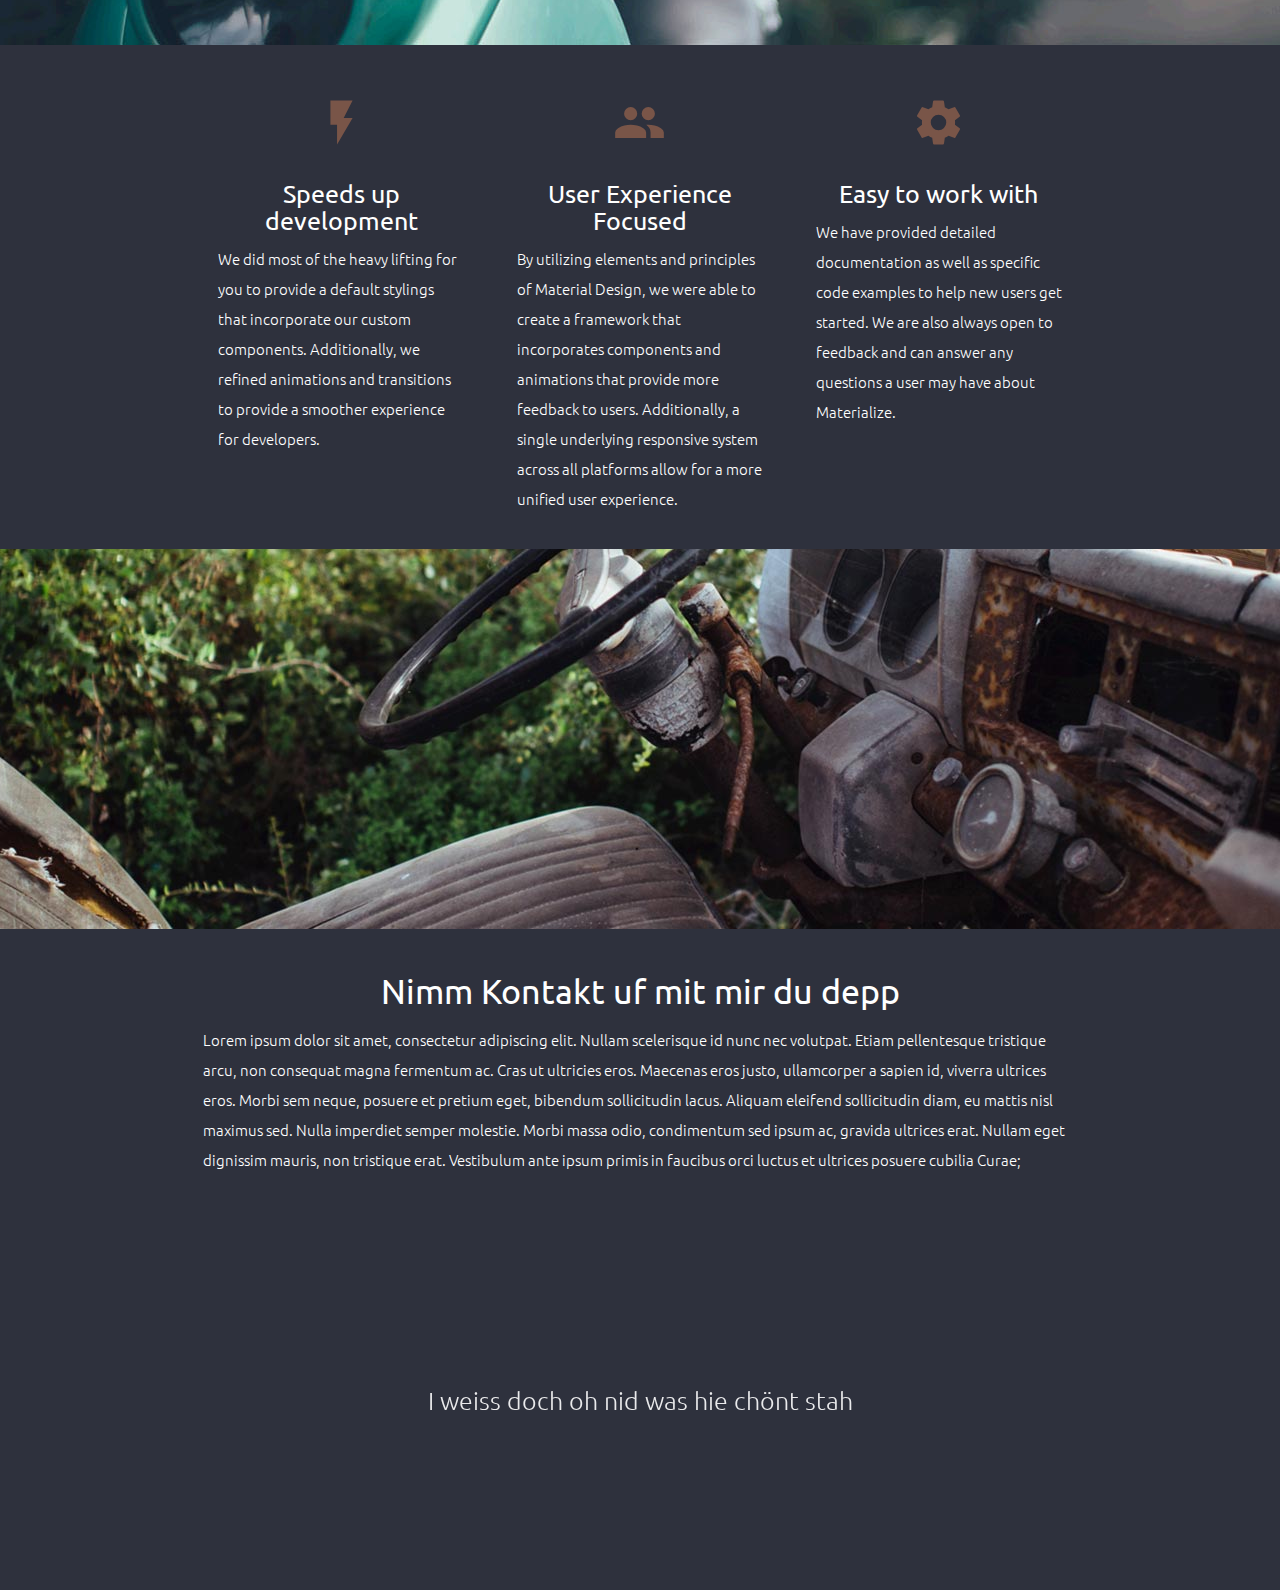
==== commit 7daee520: "small changes" ====
--- a/index.html
+++ b/index.html
@@ -67,7 +67,7 @@
 
       </div>
     </div>
-    <div class="parallax"><img src="parallax-template/studio1.jpg" alt="Unsplashed studio img 1"></div>
+    <div class="parallax"><img src="parallax-template/background1.jpg" alt="Unsplashed studio img 1"></div>
   </div>
 
 
@@ -116,7 +116,7 @@
         </div>
       </div>
     </div>
-    <div class="parallax"><img src="parallax-template/studio2.jpg" alt="Unsplashed studio img 2"></div>
+    <div class="parallax"><img src="parallax-template/background2.jpg" alt="Unsplashed studio img 2"></div>
   </div>
 
   <div class="container">
--- a/css/styleZoom.css
+++ b/css/styleZoom.css
@@ -168,7 +168,7 @@
   margin-top: -4%;
   height: 120%;
   width: 100%;
-  background: url("../img/cd-intro-background.jpeg") no-repeat center center;
+  background: url("../parallax-template/background3.jpg") no-repeat center center;
   background-size: cover;
   box-shadow: 0 0 30px rgba(0, 0, 0, 0.5);
 }
